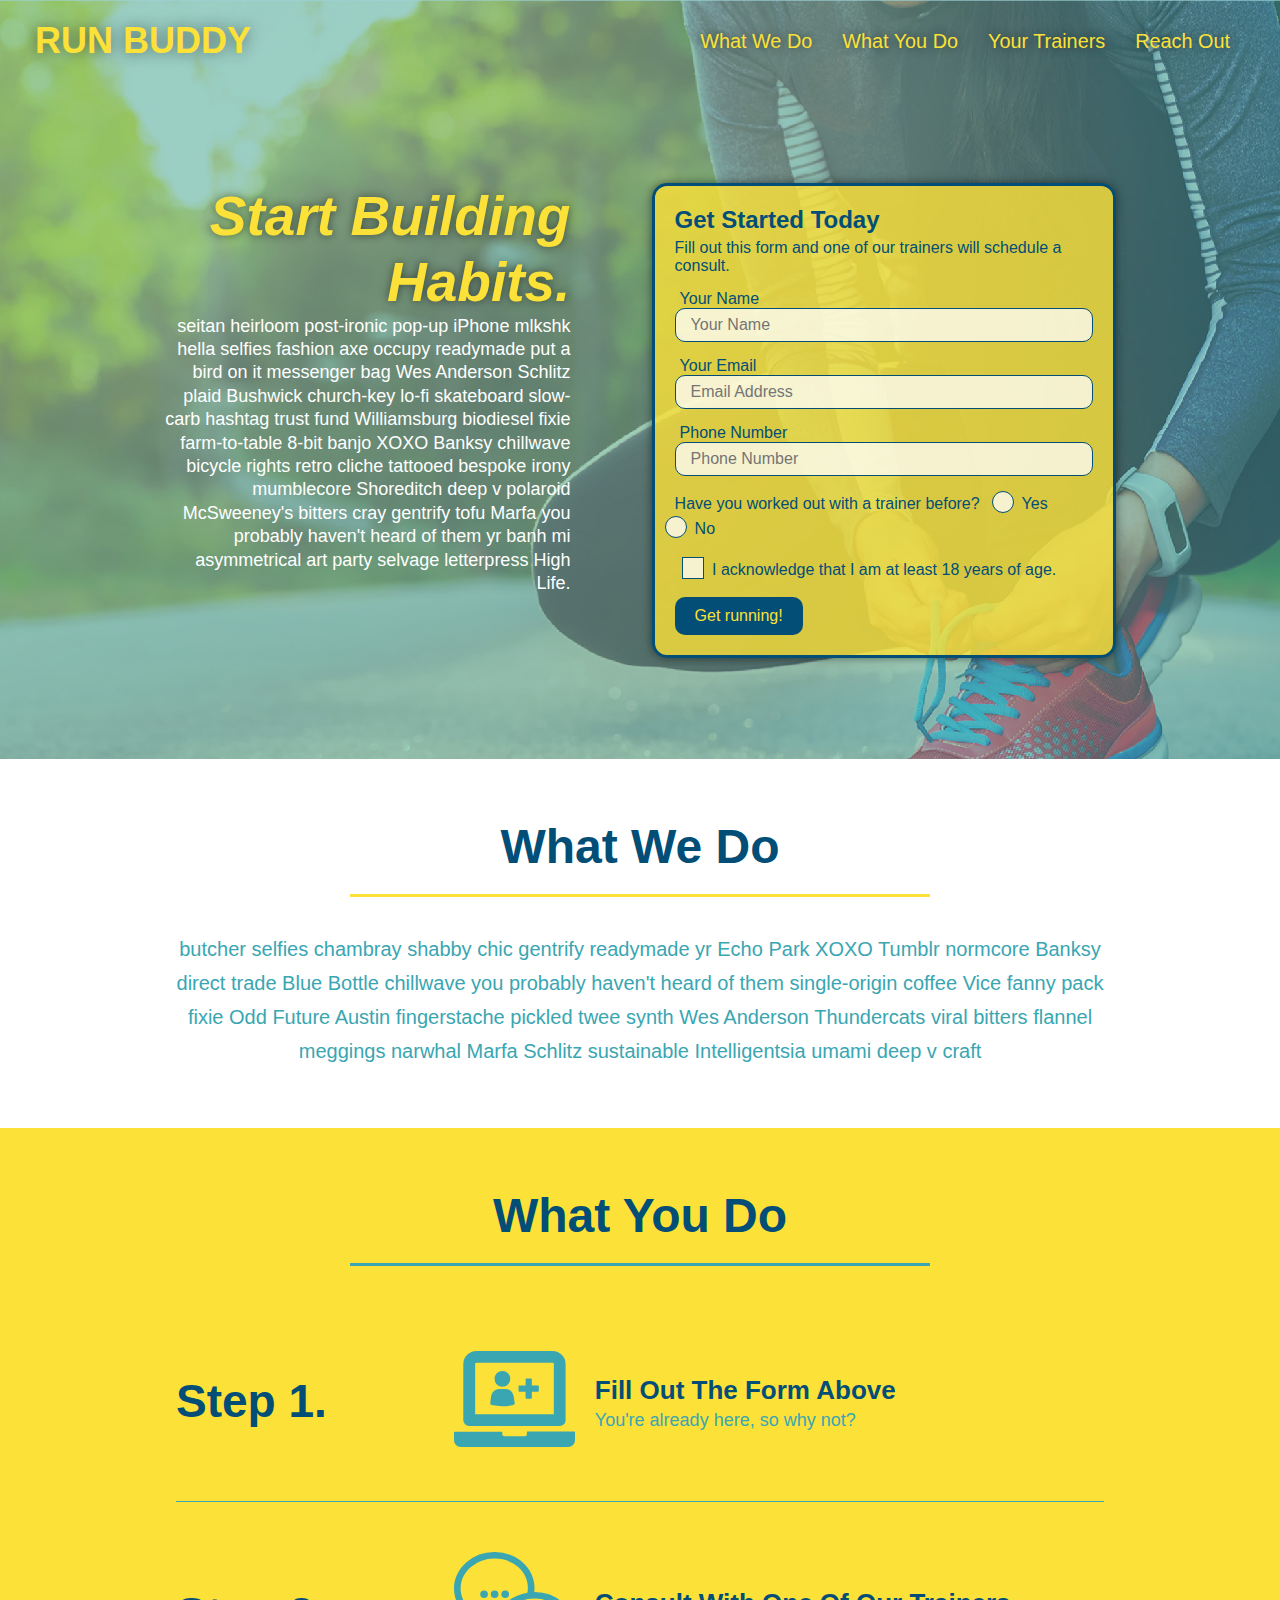
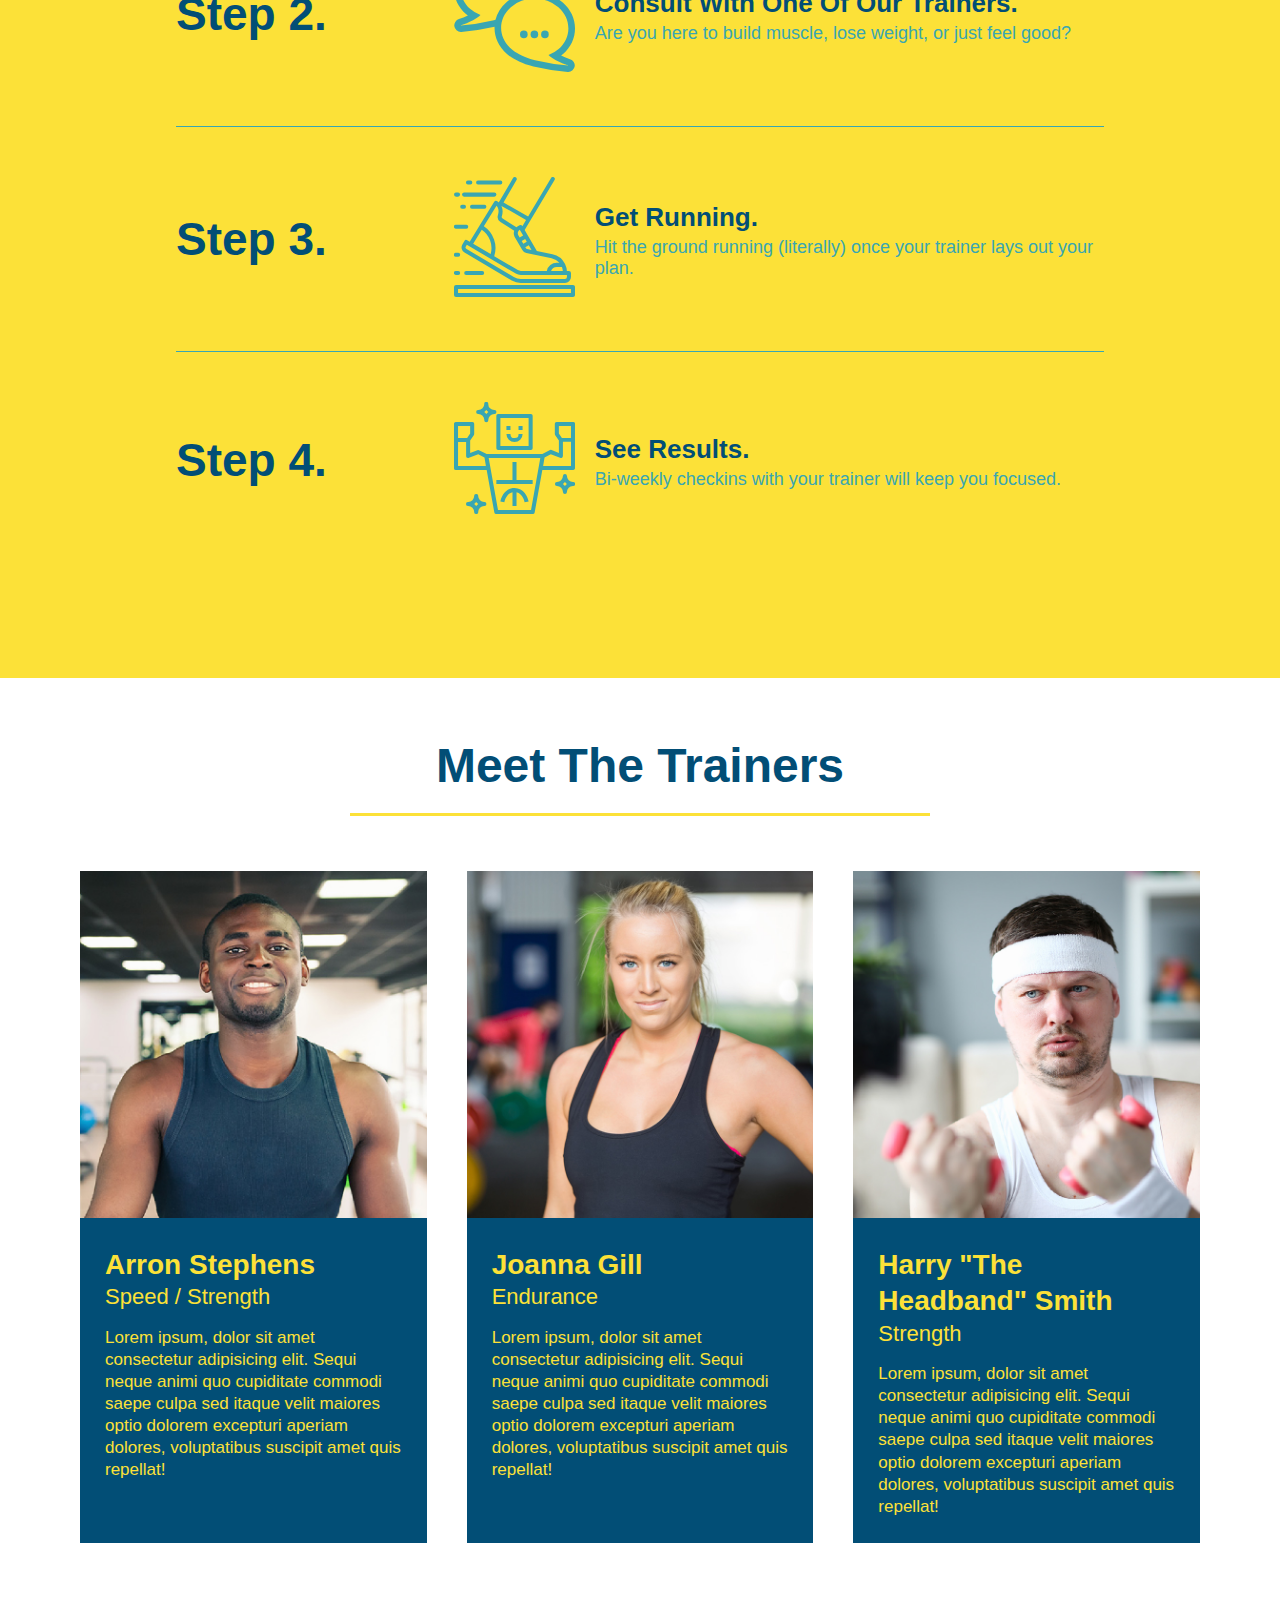
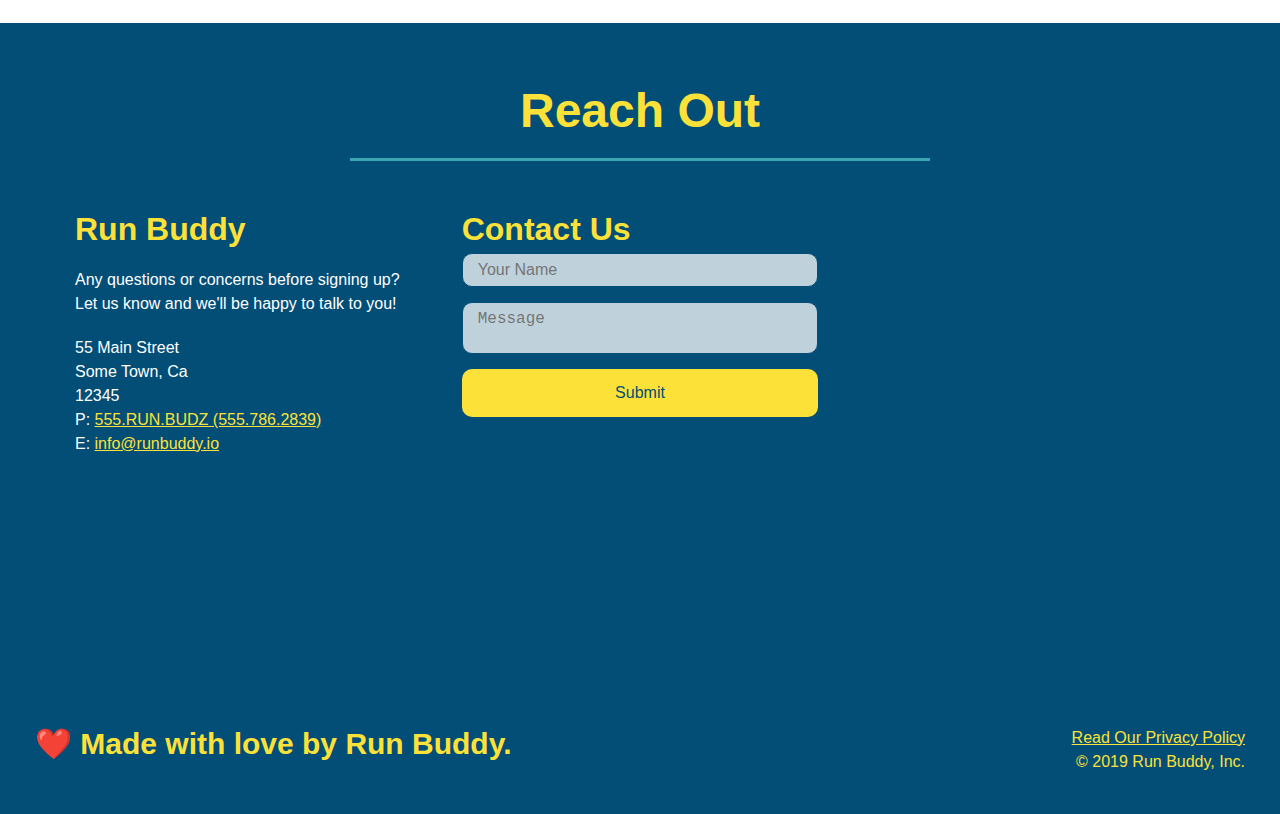
==== main/index.html @ e3aaf412 "test commit" ====
<!DOCTYPE html>
<html lang="en">

<head>
  <meta charset="utf-8" />
  <meta name="viewport" content="width=device-width, initial-scale=1.0" />
  <title>RUN BUDDY</title>
  <link rel="stylesheet" href="./assets/css/style.css" />
</head>

<body>
  <header>
    <h1>
      <a href="/">RUN BUDDY</a>
    </h1>
    <nav>
      <ul>
        <li>
          <a href="#what-we-do">What We Do</a>
        </li>
        <li>
          <a href="#what-you-do">What You Do</a>
        </li>
        <li>
          <a href="#your-trainers">Your Trainers</a>
        </li>
        <li>
          <a href="#reach-out">Reach Out</a>
        </li>
      </ul>
    </nav>
  </header>

  <!-- hero/jumbotron -->
  <section class="hero">
    <!-- 2.1 - Added call to action (CTA) -->
    <div class="hero-cta">
      <h2>Start Building Habits.</h2>
      <p>
        seitan heirloom post-ironic pop-up iPhone mlkshk hella selfies fashion axe occupy readymade put a bird on it
        messenger bag Wes Anderson Schlitz plaid Bushwick church-key lo-fi skateboard slow-carb hashtag trust fund
        Williamsburg biodiesel fixie farm-to-table 8-bit banjo XOXO Banksy chillwave bicycle rights retro cliche
        tattooed bespoke irony mumblecore Shoreditch deep v polaroid McSweeney's bitters cray gentrify tofu Marfa you
        probably haven't heard of them yr banh mi asymmetrical art party selvage letterpress High Life.
      </p>
    </div>

    <div class="hero-form">
      <h3>Get Started Today</h3>
      <p>Fill out this form and one of our trainers will schedule a consult.</p>
      <form>
        <label for="name">Your Name</label>
        <input type="text" id="name" placeholder="Your Name" name="name" class="form-input" />

        <label for="email">Your Email</label>
        <input type="email" id="email" placeholder="Email Address" name="email" class="form-input" />

        <label for="phone">Phone Number</label>
        <input type="tel" id="phone" placeholder="Phone Number" name="phone" class="form-input" />
        <p>
          Have you worked out with a trainer before?
          <span class="radio-wrapper">
            <input type="radio" name="trainer-confirm" id="trainer-yes" />
            <label for="trainer-yes">
              Yes
            </label>
          </span>
          <span class="radio-wrapper">
            <input type="radio" name="trainer-confirm" id="trainer-no" />
            <label for="trainer-no">
              No
            </label>
          </span>
        </p>
        <p>
          <span class="checkbox-wrapper">
            <input type="checkbox" name="checkpoint1" id="checkbox" />
            <label for="checkbox">I acknowledge that I am at least 18 years of age. </label>
          </span>
        </p>
        <button type="submit" class="form-submit">
          Get running!
        </button>
      </form>
    </div>
  </section>
  <!-- end hero -->

  <!-- "what we do" start - <section> -->
  <section id="what-we-do" class="intro">
    <div class="flex-row">
      <h2 class="section-title primary-border">
        What We Do
      </h2>
    </div>

    <div class="flex-row">
      <p>
        butcher selfies chambray shabby chic gentrify readymade yr Echo Park XOXO Tumblr normcore Banksy direct trade
        Blue Bottle chillwave you probably haven't heard of them single-origin coffee Vice fanny pack fixie Odd Future
        Austin fingerstache pickled twee synth Wes Anderson Thundercats viral bitters flannel meggings narwhal Marfa
        Schlitz sustainable Intelligentsia umami deep v craft
      </p>
    </div>
  </section>
  <!-- end "what we do" -->

  <!-- "what you do" start -->
  <section id="what-you-do" class="steps">
    <!-- 2.2 - added flex row -->
    <div class="flex-row">
      <h2 class="section-title secondary-border">
        What You Do
      </h2>
    </div>
    <!-- 2.2 - Reworked HTML -->
    <div class="step">
      <h3>Step 1.</h3>
      <div class="step-info">
        <div class="step-img">
          <img src="./assets/images/step-1.svg" alt="" />
        </div>
        <div class="step-text">
          <h4>Fill Out The Form Above</h4>
          <p>You're already here, so why not?</p>
        </div>
      </div>
    </div>
    <div class="step">
      <h3>Step 2.</h3>
      <div class="step-info">
        <div class="step-img">
          <img src="./assets/images/step-2.svg" alt="" />
        </div>
        <div class="step-text">
          <h4>Consult With One Of Our Trainers.</h4>
          <p>Are you here to build muscle, lose weight, or just feel good?</p>
        </div>
      </div>
    </div>
    <div class="step">
      <h3>Step 3.</h3>
      <div class="step-info">
        <div class="step-img">
          <img src="./assets/images/step-3.svg" alt="" />
        </div>
        <div class="step-text">
          <h4>Get Running.</h4>
          <p>Hit the ground running (literally) once your trainer lays out your plan.</p>
        </div>
      </div>
    </div>
    <div class="step">
      <h3>Step 4.</h3>
      <div class="step-info">
        <div class="step-img">
          <img src="./assets/images/step-4.svg" alt="" />
        </div>
        <div class="step-text">
          <h4>See Results.</h4>
          <p>Bi-weekly checkins with your trainer will keep you focused.</p>
        </div>
      </div>
    </div>
  </section>
  <!-- "what you do" end -->

    <!-- "meet the trainers" start -->
    <section id="your-trainers">
      <div class="flex-row">
        <h2 class="section-title primary-border">
          Meet The Trainers
        </h2>
      </div>

      <div class="trainers">
        <article class="trainer">
          <img src="./assets/images/trainer-1.jpg" alt="Arron Stephens in his workout clothes, ready to pump iron" />
          <div class="trainer-bio">
            <h3 class="trainer-name">Arron Stephens</h3>
            <h4 class="trainer-role">Speed / Strength</h4>
            <p>Lorem ipsum, dolor sit amet consectetur adipisicing elit. Sequi neque animi quo cupiditate commodi saepe culpa sed itaque velit maiores optio dolorem excepturi aperiam dolores, voluptatibus suscipit amet quis repellat!</p>
          </div>
        </article>

        <article class="trainer">
          <img src="./assets/images/trainer-2.jpg" alt="Joanna Gill cooling off after a work out" />
          <div class="trainer-bio">
            <h3 class="trainer-name">Joanna Gill</h3>
            <h4 class="trainer-role">Endurance</h4>
            <p>Lorem ipsum, dolor sit amet consectetur adipisicing elit. Sequi neque animi quo cupiditate commodi saepe culpa sed itaque velit maiores optio dolorem excepturi aperiam dolores, voluptatibus suscipit amet quis repellat!</p>
            </div>
          </article>

        <article class="trainer">
          <img src="./assets/images/trainer-3.jpg" alt="Harry Smith wearing a headband and lifting comically small pink weights" />
          <div class="trainer-bio">
            <h3 class="trainer-name">Harry "The Headband" Smith</h3>
            <h4 class="trainer-role">Strength</h4>
            <p>Lorem ipsum, dolor sit amet consectetur adipisicing elit. Sequi neque animi quo cupiditate commodi saepe culpa sed itaque velit maiores optio dolorem excepturi aperiam dolores, voluptatibus suscipit amet quis repellat!</p>
          </div>
        </article>
      </div>
    </section>
    <!-- "meet the trainers" end -->

  <!-- "reach out" start -->
  <section id="reach-out" class="contact">
    <div class="flex-row">
      <h2 class="section-title secondary-border">
        Reach Out
      </h2>
    </div>

    <div class="contact-info">
      <div>
        <h3>Run Buddy</h3>
        <p>
          Any questions or concerns before signing up?
          <br />
          Let us know and we'll be happy to talk to you!
        </p>

        <address>
          55 Main Street <br />
          Some Town, Ca <br />
          12345<br />
          P: <a href="tel:555.786.2839">555.RUN.BUDZ (555.786.2839)</a><br />
          E: <a href="mailto:info@runbuddy.io">info@runbuddy.io</a>
        </address>
      </div>

      <!-- 2.1 - Added contact form -->
      <div class="contact-form">
        <h3>Contact Us</h3>
        <form>
          <label for="contact-name" class="visuallyhidden">Your Name</label>
          <input type="text" id="contact-name" placeholder="Your Name" />

          <label for="contact-message" class="visuallyhidden">Message</label>
          <textarea id="contact-message" placeholder="Message"></textarea>

          <button type="submit">Submit</button>
        </form>
      </div>

      <iframe
      src="https://www.google.com/maps/embed?pb=!1m14!1m12!1m3!1d12182.30520634488!2d-74.0652613!3d40.2407219!2m3!1f0!2f0!3f0!3m2!1i1024!2i768!4f13.1!5e0!3m2!1sen!2sus!4v1561060983193!5m2!1sen!2sus"
      frameborder="0" style="border:0" allowfullscreen>
    </iframe>
    </div>
  </section>
  <!-- "reach out" end -->
  <!-- footer -->
  <footer>
    <h2>❤️ Made with love by Run Buddy.</h2>
    <div>
      <a href="./privacy-policy.html">Read Our Privacy Policy</a><br />
      &copy; 2019 Run Buddy, Inc.
    </div>
  </footer>
</body>

</html>
---- main/assets/css/style.css ----
* {
  box-sizing: border-box;
  margin: 0;
  padding: 0;
}

:root {
  --primary-color: #fce138;
  --secondary-color: #024e76;
  --tertiary-color: #39a6b2;
  --primary-color-transparent: rgba(252,225,56, 0.8);
  --secondary-color-transparent: rgba(2, 78, 118, 0.8);
}

body {
  color: var(--tertiary-color);
  font-family: Helvetica, Arial, sans-serif;
}

header {
  padding: 20px 35px;
  background-image: url('../images/hero-bg.jpg');
  background-position: 80%;
  background-attachment:fixed;
  background-size: cover;
  /* 2.2 - added flex and removed inline / float properties from h1 and nav */
  display: flex;
  justify-content: space-between;
  align-items: center;
  flex-wrap: wrap;
  position:sticky;
  position: -webkit-sticky;
  top: 0;
  z-index: 9999;
}

header h1 {
  font-weight: bold;
  margin: 0;
  font-size: 36px;
  color: var(--primary-color);
  text-shadow: 0px 0 15px rgba(0, 0, 0, 0.5);
}

header a {
  text-decoration: none;
  color: var(--primary-color);
}

header nav {
  margin: 7px 0;
  display: flex;
  flex-wrap: wrap;
  justify-content: space-between;
}

header nav ul {
  display: flex;
  flex-wrap: wrap;
  justify-content: space-between;
  align-items: center;
  list-style: none;
}

header nav ul li a {
  padding: 10px 15px;
  font-weight: 200;
  font-size: 1.55vw;
  text-shadow: 0 0 10px rgba(0,0,0,0.5);
}

header nav ul li a:hover {
  background: var(--primary-color);
  color: var(--secondary-color);
  border-radius: 15px;
  text-shadow:none;
}

/* FOOTER STYLES START */
footer {
  background: var(--secondary-color);
  padding: 40px 35px;
  display: flex;
  justify-content: space-between;
  flex-wrap: wrap;
  color: var(--primary-color);
  width: 100%;
}

footer h2 {
  font-size: 30px;
  margin: 0;
}

footer div {
  line-height: 1.5;
  text-align: right;
}

footer a {
  color: var(--primary-color);
}
/* END FOOTER STYLES */

/* STYLE ALL SECTION TAGS */
section {
  padding: 60px;
}

/* HERO STYLES START */

/* 2.2 - REMOVED POSITIONING AND ADDED FLEX, MARGINS, AND FONT STYLING FOR CTA */
.hero {
  background-image: url('../images/hero-bg.jpg');
  background-position: 80%;
  background-attachment: fixed;
  background-size:cover;
  display: flex;
  flex-wrap: wrap;
  justify-content: center;
  align-items: flex-start;
}

.hero-cta {
  width: 35%;
  text-align: right;
  margin: 3.5%;
  color: #fff;
  font-size: 18px;
  line-height: 1.3;
}

.hero-cta h2 {
  font-style: italic;
  font-size: 55px;
  color: var(--primary-color);
  line-height: 1.2;
  text-shadow: 0 0 10px rgba(0,0,0,0.5);
}

.hero-form {
  border: 3px solid var(--secondary-color);
  background-color: var(--primary-color-transparent);
  padding: 20px;
  width: 40%;
  margin: 3.5%;
  color: var(--secondary-color);
  border-radius: 15px;
  box-shadow: 0 0 10px rgba(0,0,0,0.5);
}

.hero-form h3 {
  font-size: 24px;
  margin: 0;
}

.hero-form p {
  margin: 5px 0 15px 0;
}

.form-input {
  border: 1px solid var(--secondary-color);
  display: block;
  padding: 7px 15px;
  font-size: 16px;
  color: var(--secondary-color);
  width: 100%;
  margin-bottom: 15px; 
  border-radius: 10px;
}

.form-input {
  background-color: rgba(255,255,255, 0.75);
}

.form-input:focus {
  background-color: rgba(255,255,255, 1);
}

.hero-form label {
  margin: 0 5px;
}

.hero-form button {
  color: var(--primary-color);
  background-color: var(--secondary-color);
  border: none;
  padding: 10px 20px;
  font-size: 16px;
  border-radius: 10px;
}

.hero-form button:hover {
  background-color: var(--tertiary-color);  
}

.checkbox-wrapper input[type="checkbox"], 
.radio-wrapper input[type="radio"] {
  opacity: 0;
}

.checkbox-wrapper label::before,
.radio-wrapper label::before {
    content: "";
    display: inline-block;
    height: 20px;
    width: 20px;
    border: 1px solid var(--secondary-color);  
    position: absolute;
    top: -4px;
    left: -30px;
    background: rgba(255,255,255,0.75);  
}

.checkbox-wrapper label::after {
    content: "";
    display: inline-block;    
    height: 6px;
    width: 14px;
    border-left: 2px solid var(--secondary-color);
    border-bottom: 2px solid var(--secondary-color);
    transform: rotate(-58deg);
    position:absolute;
    left: -26px;
    top: 1px;
}

.checkbox-wrapper label, .radio-wrapper label  {
    position: relative;
    left: 10px;
    margin: 10px;
    line-height: 1.6;
}

.radio-wrapper label::before {
  border-radius: 50%;
}

.radio-wrapper label::after {
  content: "";
  width: 20px;
  height: 20px;
  position:absolute;
  left: -29px;
  top: -3px;
  border-radius: 50%;
  background-image: radial-gradient(circle, var(--tertiary-color), var(--secondary-color));
}

/*Hide checked state */
.checkbox-wrapper input[type="checkbox"] + label::after, 
.radio-wrapper input[type="radio"] + label::after {
    content: none;
}

/* show the checked state*/
.checkbox-wrapper input[type="checkbox"]:checked + label::after, 
.radio-wrapper input[type="radio"]:checked + label::after {
    content: "";
}
/* HERO STYLES END */

/* SECTION TITLE STYLES START */
.section-title {
  font-size: 48px;
  padding-bottom: 20px;
  width: 50%;
  border-bottom: 3px solid;
  margin: 0 auto 35px auto;
  color: var(--secondary-color);
  text-align: center;
}

.primary-border {
  border-color: var(--primary-color);
}

.secondary-border {
  border-color: var(--tertiary-color);
}
/* SECTION TITLE STYLES END */

/* WHAT WE DO STYLES */

.intro p {
  line-height: 1.7;
  color: var(--tertiary-color);
  width: 80%;
  margin: 0 auto;
  font-size: 20px;
  text-align: center;
}
/* WHAT YOU DO STYLES END */

/* WHAT YOU DO STYLES START */
.steps { 
  background: var(--primary-color);
}

/* 2.2 - added specific child selector */
.step {
  margin: 50px auto;
  padding-bottom: 50px;
  width: 80%;
  border-bottom: 1px solid var(--tertiary-color);
  display: flex;
  flex-wrap: wrap;
  align-items: center;
  justify-content: space-between;
}

.step:last-of-type {
  border-bottom: none;
}

.step h3 {
  color: var(--secondary-color);
  font-size: 46px;
  flex: 1 30%;
}

.step-info {
  flex: 2 70%;
  display: flex;
  flex-wrap: wrap;
  align-items: center;
}

.step-img {
  flex: 1 12%;
  margin-right: 20px;
}

.step-img img {
  max-width: 100%;
}

.step-text {
  flex: 12;
}

.step-text h4 {
  font-size: 26px;
  line-height: 1.5;
  color: var(--secondary-color);
}

.step-text p {
  color: var(--tertiary-color);
  font-size: 18px;
}
/* WHAT YOU DO STYLES END */

/* MEET THE TRAINERS START */
.trainers {
  width: 100%;
  margin: 0 auto;
  display: flex;
  flex-wrap: wrap;
  justify-content: space-around;
}

.trainer {
  margin: 20px;
  flex: 1;
  background: var(--secondary-color);
  color: var(--primary-color);
}

.trainer img {
  width: 100%;
}

.trainer-bio {
  padding: 25px;
  line-height: 1.3;
}

.trainer-bio h3 {
  font-size: 28px;
}

.trainer-bio h4 {
  font-weight: lighter;
  font-size: 22px;
  margin-bottom: 15px;
}

.trainer-bio p {
  font-size: 17px;
}
/* TRAINER STYLES END */

/* REACH OUT STYLES START */
.contact {
  background: var(--secondary-color);
}

.contact h2 {
  color: var(--primary-color);
}

.contact-info {
  display: flex;
  flex-wrap: wrap;
  justify-content: space-between;
  text-align: left;
}

.contact-info > * {
  flex: 1;
  margin: 15px
}

.contact-info iframe {
  min-height: 400px;
}

.contact-info div {
  color: white;
}

.contact-info h3 {
  color: var(--primary-color);
  font-size: 32px;
}

.contact-info p, .contact-info address {
  margin: 20px 0;
  line-height: 1.5;
  font-size: 16px;
  font-style: normal;
}

.contact-info a {
  color: var(--primary-color);
}

.contact-form label {
  opacity: 0;
}

.contact-form input, .contact-form textarea {
  border: 1px solid var(--secondary-color);
  display: block;
  padding: 7px 15px;
  font-size: 16px;
  color: var(--secondary-color);
  width: 100%;
  margin-bottom: 15px;
  margin-top: 5px; 
  border-radius: 10px;
  background-color: rgba(255,255,255, 0.75);
}

.contact-form textarea {
  resize: none;
}

.contact-form input:focus, .contact-form textarea:focus {
  background-color: rgba(255,255,255, 1);
  outline: none;
}

.contact-form button {
  width: 100%;
  border: none;
  background: var(--primary-color);
  color: var(--secondary-color);
  text-align: center;
  padding: 15px 0;
  font-size: 16px;
  border-radius: 10px;
}

.contact-form button:hover {
  color: var(--primary-color);
  background: var(--tertiary-color);
}
/* REACH OUT STYLES END */

/* UTILITIES */
.flex-row {
  display: flex;
}

.text-left {
  text-align: left;
}

.text-right {
  text-align: right;
}

.visuallyhidden {
  border: 0;
  clip: rect(0 0 0 0);
  height: 1px;
  margin: -1px;
  overflow: hidden;
  padding: 0;
  position: absolute;
  width: 1px;
}

/* 2.4 - MEDIA QUERIES FOR SMALL SCREENS TO TABLETS */
@media screen and (max-width: 980px) {
  header {
    padding-bottom: 0;
    justify-content: center;
    position: relative;
  }
  header h1 {
    width: 100%;
    text-align: center;
  }

  header nav ul {
    margin-top: 20px;
    width: 100%;
    justify-content: center;
  }

  header nav ul li a {
    font-size: 20px;
  }

  .hero-cta, .hero-form {
    width: 100%;
  }

  .hero-cta {
    text-align: center;
  }

  .trainer {
    flex: 0 70%;
  }

  .contact-info iframe{
    flex: 1 100%;
  }

  footer h2, footer div {
    text-align: center;
    width: 100%;
  }

}

/* 2.4 - MEDIA QUERIES FOR TABLETS DOWN TO PHONES */
@media screen and (max-width: 768px) {
  section {
    padding: 30px 15px;
  }

  .checkbox label, .radio label {
    margin: 24px;
  }
  
  .section-title {
    width: 100%;
  }

  .step h3 {
    flex: 1 100%;
    text-align: center
  }

  .step-info {
    flex: 2 100%;
    text-align: center;
    justify-content: center;
  }

  .step-img {
    flex: 0 32%;
    margin-right: 0;
    margin-top: 15px;
    margin-bottom: 15px;
  }

  .step-text {
    flex: 100%;  
  }

  .trainer-bio h3, .trainer-bio h4 {
    display: block;
  }
}

/* 2.4 - MEDIA QUERIES FOR PHONE */
@media screen and (max-width: 575px) {
  
  .hero-form button {
    width: 100%;
  }

  .section-title {
    width: 95%;
  }

  .intro p {
    width: 100%;
  }

  .trainer {
    flex: 0 100%;
  }

  .contact-info > * {
    flex: 0 100%;
  }

  .contact-form {
    order: 3;
  }
}
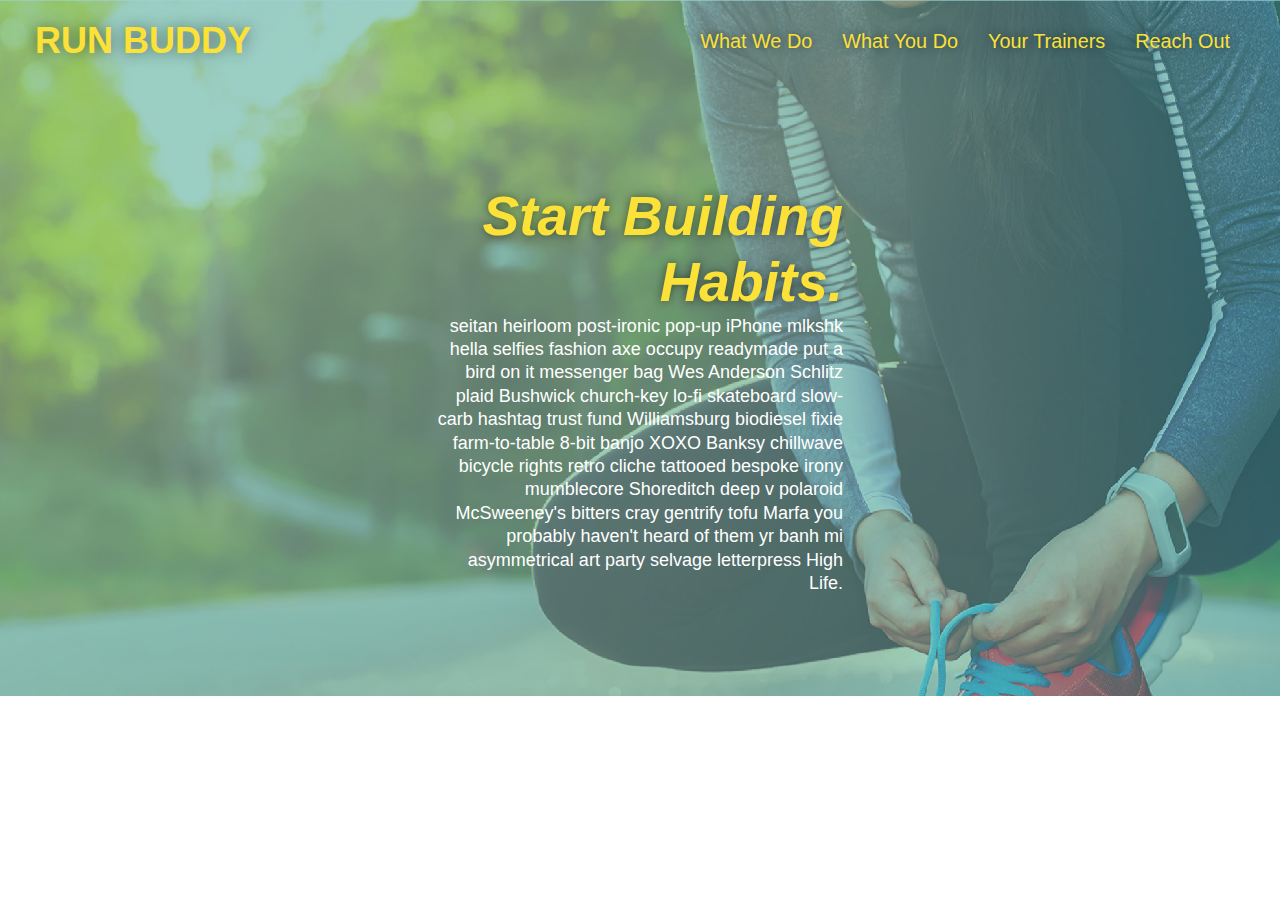
==== commit 5f5cca07: "new feature branch" ====
--- a/main/index.html
+++ b/main/index.html
@@ -45,220 +45,4 @@
       </p>
     </div>
 
-    <div class="hero-form">
-      <h3>Get Started Today</h3>
-      <p>Fill out this form and one of our trainers will schedule a consult.</p>
-      <form>
-        <label for="name">Your Name</label>
-        <input type="text" id="name" placeholder="Your Name" name="name" class="form-input" />
-
-        <label for="email">Your Email</label>
-        <input type="email" id="email" placeholder="Email Address" name="email" class="form-input" />
-
-        <label for="phone">Phone Number</label>
-        <input type="tel" id="phone" placeholder="Phone Number" name="phone" class="form-input" />
-        <p>
-          Have you worked out with a trainer before?
-          <span class="radio-wrapper">
-            <input type="radio" name="trainer-confirm" id="trainer-yes" />
-            <label for="trainer-yes">
-              Yes
-            </label>
-          </span>
-          <span class="radio-wrapper">
-            <input type="radio" name="trainer-confirm" id="trainer-no" />
-            <label for="trainer-no">
-              No
-            </label>
-          </span>
-        </p>
-        <p>
-          <span class="checkbox-wrapper">
-            <input type="checkbox" name="checkpoint1" id="checkbox" />
-            <label for="checkbox">I acknowledge that I am at least 18 years of age. </label>
-          </span>
-        </p>
-        <button type="submit" class="form-submit">
-          Get running!
-        </button>
-      </form>
-    </div>
-  </section>
-  <!-- end hero -->
-
-  <!-- "what we do" start - <section> -->
-  <section id="what-we-do" class="intro">
-    <div class="flex-row">
-      <h2 class="section-title primary-border">
-        What We Do
-      </h2>
-    </div>
-
-    <div class="flex-row">
-      <p>
-        butcher selfies chambray shabby chic gentrify readymade yr Echo Park XOXO Tumblr normcore Banksy direct trade
-        Blue Bottle chillwave you probably haven't heard of them single-origin coffee Vice fanny pack fixie Odd Future
-        Austin fingerstache pickled twee synth Wes Anderson Thundercats viral bitters flannel meggings narwhal Marfa
-        Schlitz sustainable Intelligentsia umami deep v craft
-      </p>
-    </div>
-  </section>
-  <!-- end "what we do" -->
-
-  <!-- "what you do" start -->
-  <section id="what-you-do" class="steps">
-    <!-- 2.2 - added flex row -->
-    <div class="flex-row">
-      <h2 class="section-title secondary-border">
-        What You Do
-      </h2>
-    </div>
-    <!-- 2.2 - Reworked HTML -->
-    <div class="step">
-      <h3>Step 1.</h3>
-      <div class="step-info">
-        <div class="step-img">
-          <img src="./assets/images/step-1.svg" alt="" />
-        </div>
-        <div class="step-text">
-          <h4>Fill Out The Form Above</h4>
-          <p>You're already here, so why not?</p>
-        </div>
-      </div>
-    </div>
-    <div class="step">
-      <h3>Step 2.</h3>
-      <div class="step-info">
-        <div class="step-img">
-          <img src="./assets/images/step-2.svg" alt="" />
-        </div>
-        <div class="step-text">
-          <h4>Consult With One Of Our Trainers.</h4>
-          <p>Are you here to build muscle, lose weight, or just feel good?</p>
-        </div>
-      </div>
-    </div>
-    <div class="step">
-      <h3>Step 3.</h3>
-      <div class="step-info">
-        <div class="step-img">
-          <img src="./assets/images/step-3.svg" alt="" />
-        </div>
-        <div class="step-text">
-          <h4>Get Running.</h4>
-          <p>Hit the ground running (literally) once your trainer lays out your plan.</p>
-        </div>
-      </div>
-    </div>
-    <div class="step">
-      <h3>Step 4.</h3>
-      <div class="step-info">
-        <div class="step-img">
-          <img src="./assets/images/step-4.svg" alt="" />
-        </div>
-        <div class="step-text">
-          <h4>See Results.</h4>
-          <p>Bi-weekly checkins with your trainer will keep you focused.</p>
-        </div>
-      </div>
-    </div>
-  </section>
-  <!-- "what you do" end -->
-
-    <!-- "meet the trainers" start -->
-    <section id="your-trainers">
-      <div class="flex-row">
-        <h2 class="section-title primary-border">
-          Meet The Trainers
-        </h2>
-      </div>
-
-      <div class="trainers">
-        <article class="trainer">
-          <img src="./assets/images/trainer-1.jpg" alt="Arron Stephens in his workout clothes, ready to pump iron" />
-          <div class="trainer-bio">
-            <h3 class="trainer-name">Arron Stephens</h3>
-            <h4 class="trainer-role">Speed / Strength</h4>
-            <p>Lorem ipsum, dolor sit amet consectetur adipisicing elit. Sequi neque animi quo cupiditate commodi saepe culpa sed itaque velit maiores optio dolorem excepturi aperiam dolores, voluptatibus suscipit amet quis repellat!</p>
-          </div>
-        </article>
-
-        <article class="trainer">
-          <img src="./assets/images/trainer-2.jpg" alt="Joanna Gill cooling off after a work out" />
-          <div class="trainer-bio">
-            <h3 class="trainer-name">Joanna Gill</h3>
-            <h4 class="trainer-role">Endurance</h4>
-            <p>Lorem ipsum, dolor sit amet consectetur adipisicing elit. Sequi neque animi quo cupiditate commodi saepe culpa sed itaque velit maiores optio dolorem excepturi aperiam dolores, voluptatibus suscipit amet quis repellat!</p>
-            </div>
-          </article>
-
-        <article class="trainer">
-          <img src="./assets/images/trainer-3.jpg" alt="Harry Smith wearing a headband and lifting comically small pink weights" />
-          <div class="trainer-bio">
-            <h3 class="trainer-name">Harry "The Headband" Smith</h3>
-            <h4 class="trainer-role">Strength</h4>
-            <p>Lorem ipsum, dolor sit amet consectetur adipisicing elit. Sequi neque animi quo cupiditate commodi saepe culpa sed itaque velit maiores optio dolorem excepturi aperiam dolores, voluptatibus suscipit amet quis repellat!</p>
-          </div>
-        </article>
-      </div>
-    </section>
-    <!-- "meet the trainers" end -->
-
-  <!-- "reach out" start -->
-  <section id="reach-out" class="contact">
-    <div class="flex-row">
-      <h2 class="section-title secondary-border">
-        Reach Out
-      </h2>
-    </div>
-
-    <div class="contact-info">
-      <div>
-        <h3>Run Buddy</h3>
-        <p>
-          Any questions or concerns before signing up?
-          <br />
-          Let us know and we'll be happy to talk to you!
-        </p>
-
-        <address>
-          55 Main Street <br />
-          Some Town, Ca <br />
-          12345<br />
-          P: <a href="tel:555.786.2839">555.RUN.BUDZ (555.786.2839)</a><br />
-          E: <a href="mailto:info@runbuddy.io">info@runbuddy.io</a>
-        </address>
-      </div>
-
-      <!-- 2.1 - Added contact form -->
-      <div class="contact-form">
-        <h3>Contact Us</h3>
-        <form>
-          <label for="contact-name" class="visuallyhidden">Your Name</label>
-          <input type="text" id="contact-name" placeholder="Your Name" />
-
-          <label for="contact-message" class="visuallyhidden">Message</label>
-          <textarea id="contact-message" placeholder="Message"></textarea>
-
-          <button type="submit">Submit</button>
-        </form>
-      </div>
-
-      <iframe
-      src="https://www.google.com/maps/embed?pb=!1m14!1m12!1m3!1d12182.30520634488!2d-74.0652613!3d40.2407219!2m3!1f0!2f0!3f0!3m2!1i1024!2i768!4f13.1!5e0!3m2!1sen!2sus!4v1561060983193!5m2!1sen!2sus"
-      frameborder="0" style="border:0" allowfullscreen>
-    </iframe>
-    </div>
-  </section>
-  <!-- "reach out" end -->
-  <!-- footer -->
-  <footer>
-    <h2>❤️ Made with love by Run Buddy.</h2>
-    <div>
-      <a href="./privacy-policy.html">Read Our Privacy Policy</a><br />
-      &copy; 2019 Run Buddy, Inc.
-    </div>
-  </footer>
-</body>
-
-</html>+    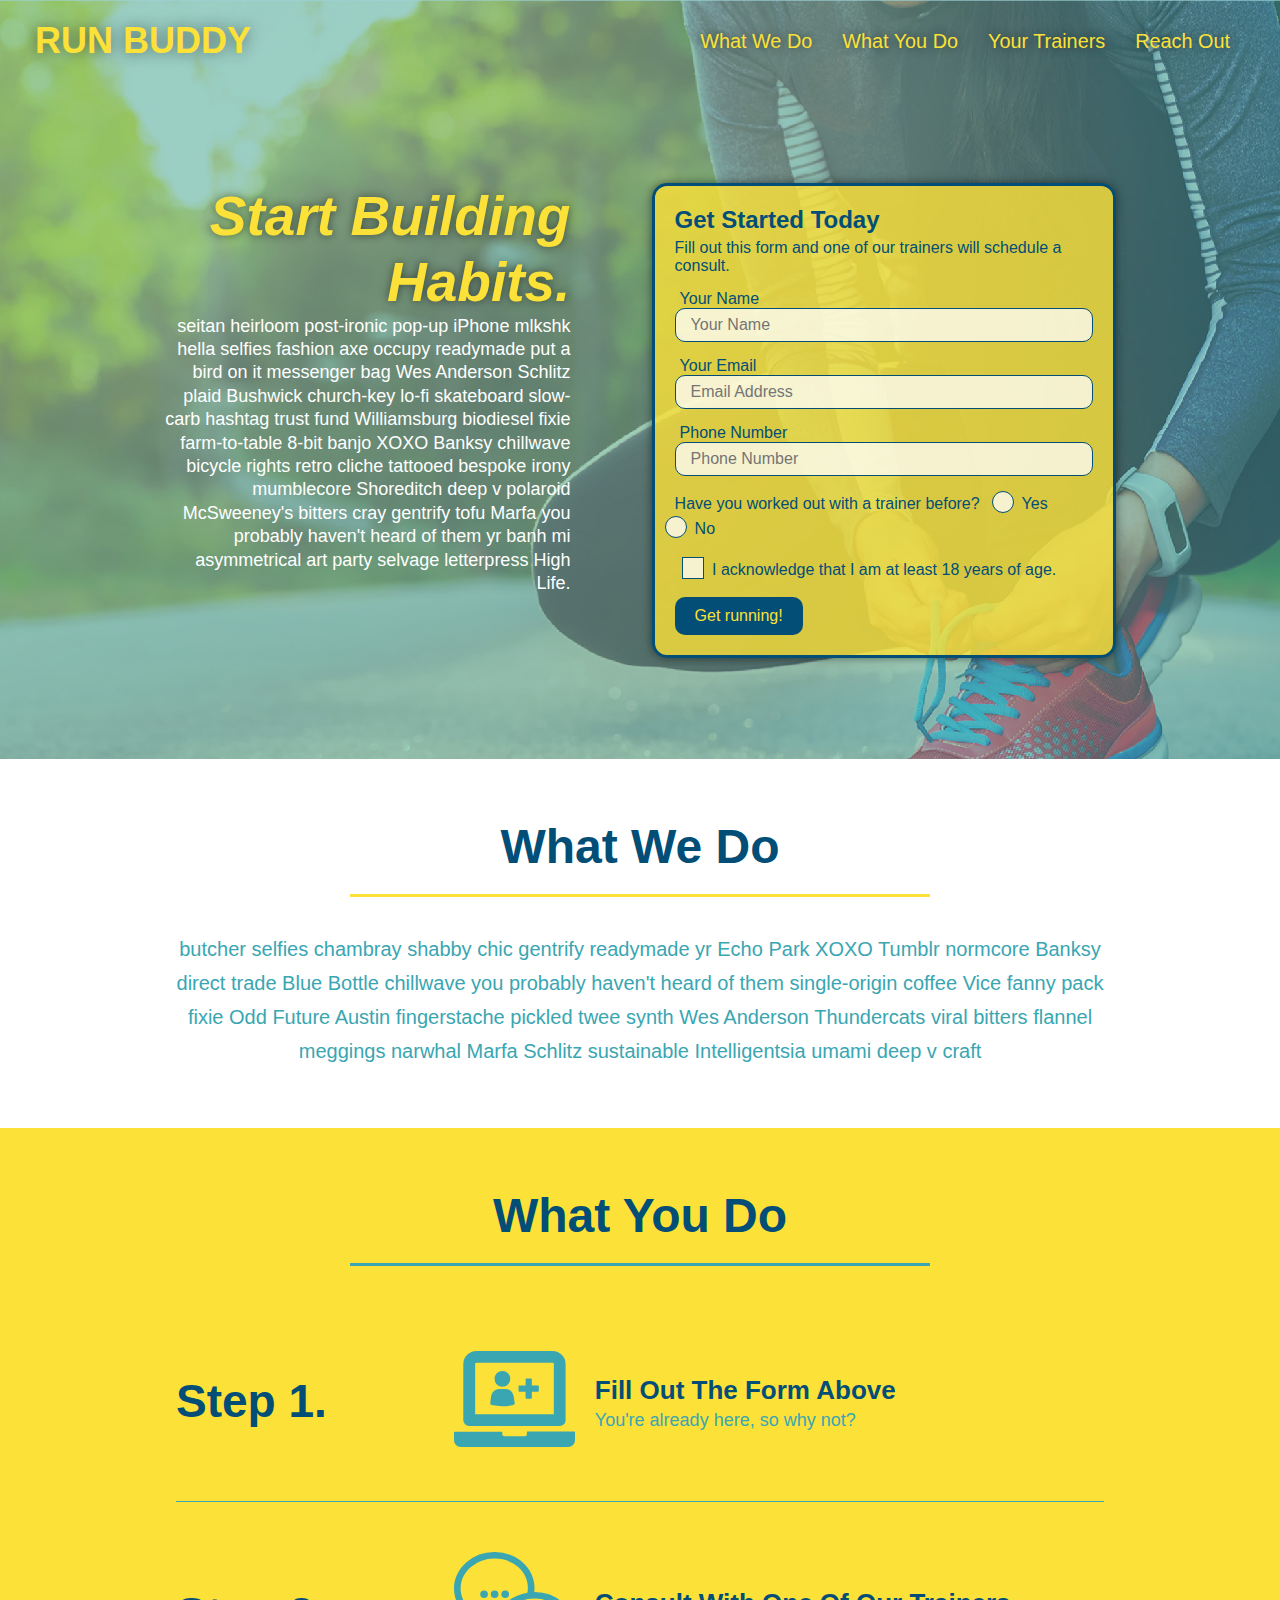
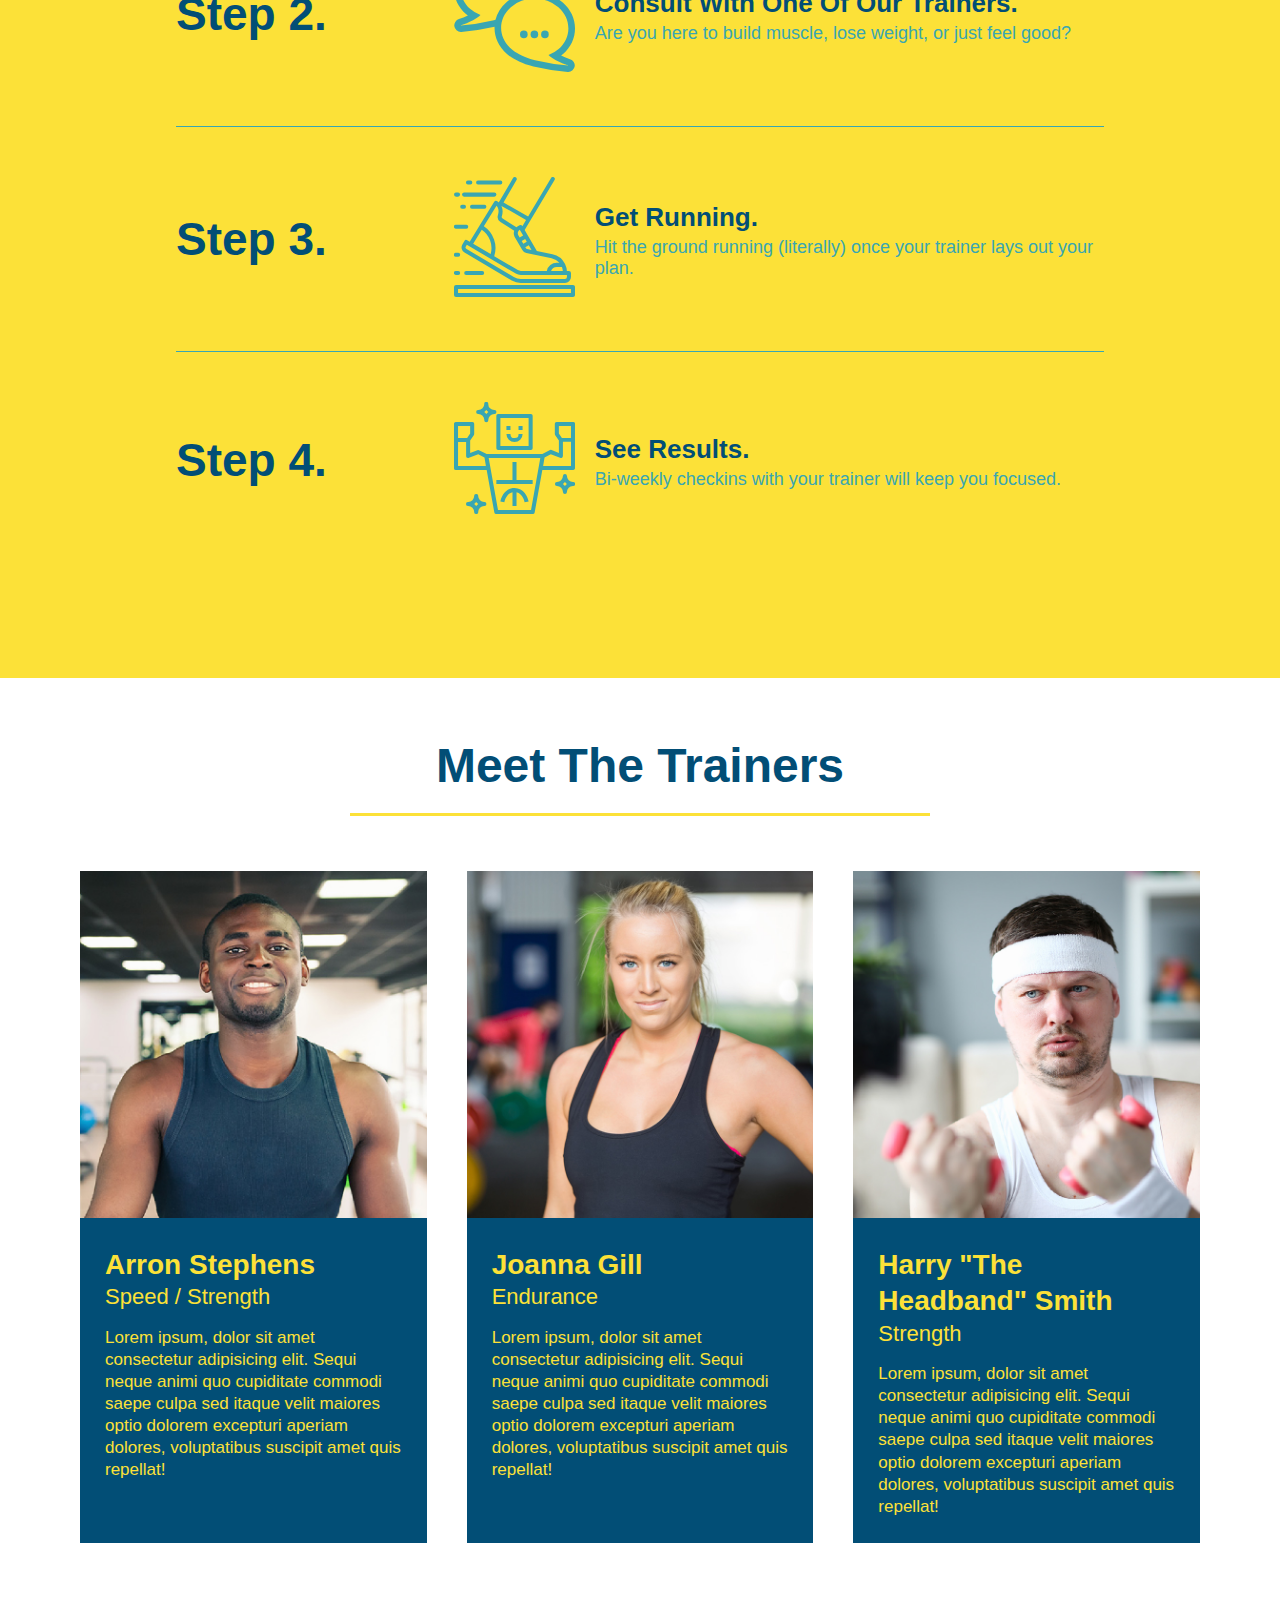
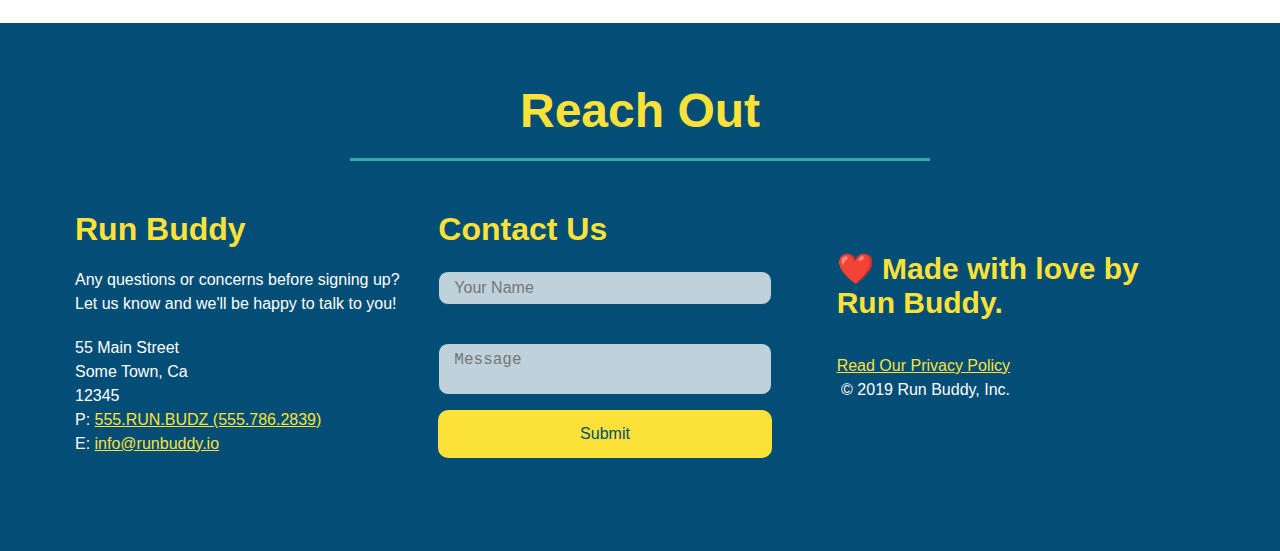
==== commit 2f465152: "added contact from to html" ====
--- a/main/index.html
+++ b/main/index.html
@@ -45,4 +45,213 @@
       </p>
     </div>
 
-    +    <div class="hero-form">
+      <h3>Get Started Today</h3>
+      <p>Fill out this form and one of our trainers will schedule a consult.</p>
+      <form>
+        <label for="name">Your Name</label>
+        <input type="text" id="name" placeholder="Your Name" name="name" class="form-input" />
+
+        <label for="email">Your Email</label>
+        <input type="email" id="email" placeholder="Email Address" name="email" class="form-input" />
+
+        <label for="phone">Phone Number</label>
+        <input type="tel" id="phone" placeholder="Phone Number" name="phone" class="form-input" />
+        <p>
+          Have you worked out with a trainer before?
+          <span class="radio-wrapper">
+            <input type="radio" name="trainer-confirm" id="trainer-yes" />
+            <label for="trainer-yes">
+              Yes
+            </label>
+          </span>
+          <span class="radio-wrapper">
+            <input type="radio" name="trainer-confirm" id="trainer-no" />
+            <label for="trainer-no">
+              No
+            </label>
+          </span>
+        </p>
+        <p>
+          <span class="checkbox-wrapper">
+            <input type="checkbox" name="checkpoint1" id="checkbox" />
+            <label for="checkbox">I acknowledge that I am at least 18 years of age. </label>
+          </span>
+        </p>
+        <button type="submit" class="form-submit">
+          Get running!
+        </button>
+      </form>
+    </div>
+  </section>
+  <!-- end hero -->
+
+  <!-- "what we do" start - <section> -->
+  <section id="what-we-do" class="intro">
+    <div class="flex-row">
+      <h2 class="section-title primary-border">
+        What We Do
+      </h2>
+    </div>
+
+    <div class="flex-row">
+      <p>
+        butcher selfies chambray shabby chic gentrify readymade yr Echo Park XOXO Tumblr normcore Banksy direct trade
+        Blue Bottle chillwave you probably haven't heard of them single-origin coffee Vice fanny pack fixie Odd Future
+        Austin fingerstache pickled twee synth Wes Anderson Thundercats viral bitters flannel meggings narwhal Marfa
+        Schlitz sustainable Intelligentsia umami deep v craft
+      </p>
+    </div>
+  </section>
+  <!-- end "what we do" -->
+
+  <!-- "what you do" start -->
+  <section id="what-you-do" class="steps">
+    <!-- 2.2 - added flex row -->
+    <div class="flex-row">
+      <h2 class="section-title secondary-border">
+        What You Do
+      </h2>
+    </div>
+    <!-- 2.2 - Reworked HTML -->
+    <div class="step">
+      <h3>Step 1.</h3>
+      <div class="step-info">
+        <div class="step-img">
+          <img src="./assets/images/step-1.svg" alt="" />
+        </div>
+        <div class="step-text">
+          <h4>Fill Out The Form Above</h4>
+          <p>You're already here, so why not?</p>
+        </div>
+      </div>
+    </div>
+    <div class="step">
+      <h3>Step 2.</h3>
+      <div class="step-info">
+        <div class="step-img">
+          <img src="./assets/images/step-2.svg" alt="" />
+        </div>
+        <div class="step-text">
+          <h4>Consult With One Of Our Trainers.</h4>
+          <p>Are you here to build muscle, lose weight, or just feel good?</p>
+        </div>
+      </div>
+    </div>
+    <div class="step">
+      <h3>Step 3.</h3>
+      <div class="step-info">
+        <div class="step-img">
+          <img src="./assets/images/step-3.svg" alt="" />
+        </div>
+        <div class="step-text">
+          <h4>Get Running.</h4>
+          <p>Hit the ground running (literally) once your trainer lays out your plan.</p>
+        </div>
+      </div>
+    </div>
+    <div class="step">
+      <h3>Step 4.</h3>
+      <div class="step-info">
+        <div class="step-img">
+          <img src="./assets/images/step-4.svg" alt="" />
+        </div>
+        <div class="step-text">
+          <h4>See Results.</h4>
+          <p>Bi-weekly checkins with your trainer will keep you focused.</p>
+        </div>
+      </div>
+    </div>
+  </section>
+  <!-- "what you do" end -->
+
+    <!-- "meet the trainers" start -->
+    <section id="your-trainers">
+      <div class="flex-row">
+        <h2 class="section-title primary-border">
+          Meet The Trainers
+        </h2>
+      </div>
+
+      <div class="trainers">
+        <article class="trainer">
+          <img src="./assets/images/trainer-1.jpg" alt="Arron Stephens in his workout clothes, ready to pump iron" />
+          <div class="trainer-bio">
+            <h3 class="trainer-name">Arron Stephens</h3>
+            <h4 class="trainer-role">Speed / Strength</h4>
+            <p>Lorem ipsum, dolor sit amet consectetur adipisicing elit. Sequi neque animi quo cupiditate commodi saepe culpa sed itaque velit maiores optio dolorem excepturi aperiam dolores, voluptatibus suscipit amet quis repellat!</p>
+          </div>
+        </article>
+
+        <article class="trainer">
+          <img src="./assets/images/trainer-2.jpg" alt="Joanna Gill cooling off after a work out" />
+          <div class="trainer-bio">
+            <h3 class="trainer-name">Joanna Gill</h3>
+            <h4 class="trainer-role">Endurance</h4>
+            <p>Lorem ipsum, dolor sit amet consectetur adipisicing elit. Sequi neque animi quo cupiditate commodi saepe culpa sed itaque velit maiores optio dolorem excepturi aperiam dolores, voluptatibus suscipit amet quis repellat!</p>
+            </div>
+          </article>
+
+        <article class="trainer">
+          <img src="./assets/images/trainer-3.jpg" alt="Harry Smith wearing a headband and lifting comically small pink weights" />
+          <div class="trainer-bio">
+            <h3 class="trainer-name">Harry "The Headband" Smith</h3>
+            <h4 class="trainer-role">Strength</h4>
+            <p>Lorem ipsum, dolor sit amet consectetur adipisicing elit. Sequi neque animi quo cupiditate commodi saepe culpa sed itaque velit maiores optio dolorem excepturi aperiam dolores, voluptatibus suscipit amet quis repellat!</p>
+          </div>
+        </article>
+      </div>
+    </section>
+    <!-- "meet the trainers" end -->
+
+  <!-- "reach out" start -->
+  <section id="reach-out" class="contact">
+    <div class="flex-row">
+      <h2 class="section-title secondary-border">
+        Reach Out
+      </h2>
+    </div>
+
+    <div class="contact-info">
+      <div>
+        <h3>Run Buddy</h3>
+        <p>
+          Any questions or concerns before signing up?
+          <br />
+          Let us know and we'll be happy to talk to you!
+        </p>
+
+        <address>
+          55 Main Street <br />
+          Some Town, Ca <br />
+          12345<br />
+          P: <a href="tel:555.786.2839">555.RUN.BUDZ (555.786.2839)</a><br />
+          E: <a href="mailto:info@runbuddy.io">info@runbuddy.io</a>
+        </address>
+      </div>
+
+      <!-- 2.1 - Added contact form -->
+      <div class="contact-form">
+        <h3>Contact Us</h3>
+        <form>
+          <label for="contact-name">Your Name</label>
+          <input type="text" id="Contact-name" placeholder="Your Name"/>
+
+          <label for="contact-message">Message</label>
+           <textarea id="contact-message" placeholder="Message"></textarea>
+
+           <button type="submit">Submit</button>
+        </form>
+      </div>
+  <!-- "reach out" end -->
+  <!-- footer -->
+  <footer>
+    <h2>❤️ Made with love by Run Buddy.</h2>
+    <div>
+      <a href="./privacy-policy.html">Read Our Privacy Policy</a><br />
+      &copy; 2019 Run Buddy, Inc.
+    </div>
+  </footer>
+</body>
+
+</html>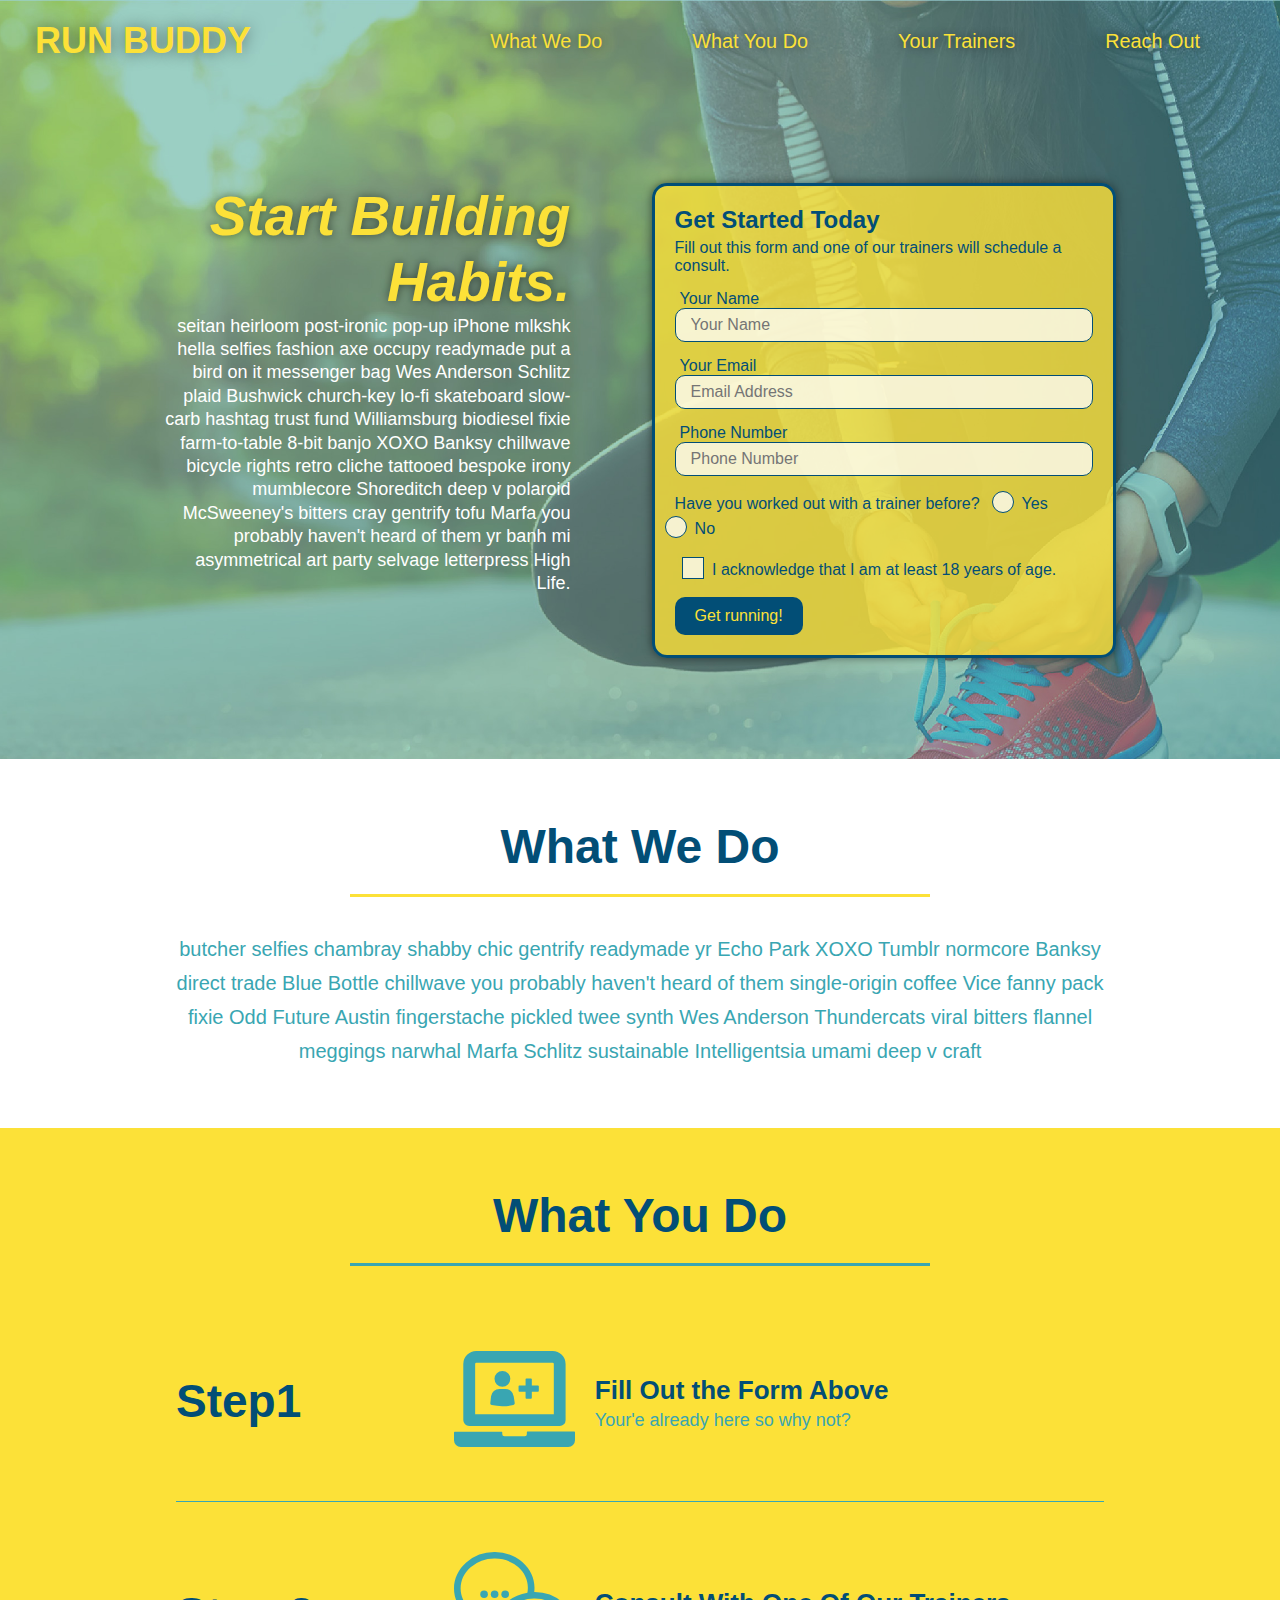
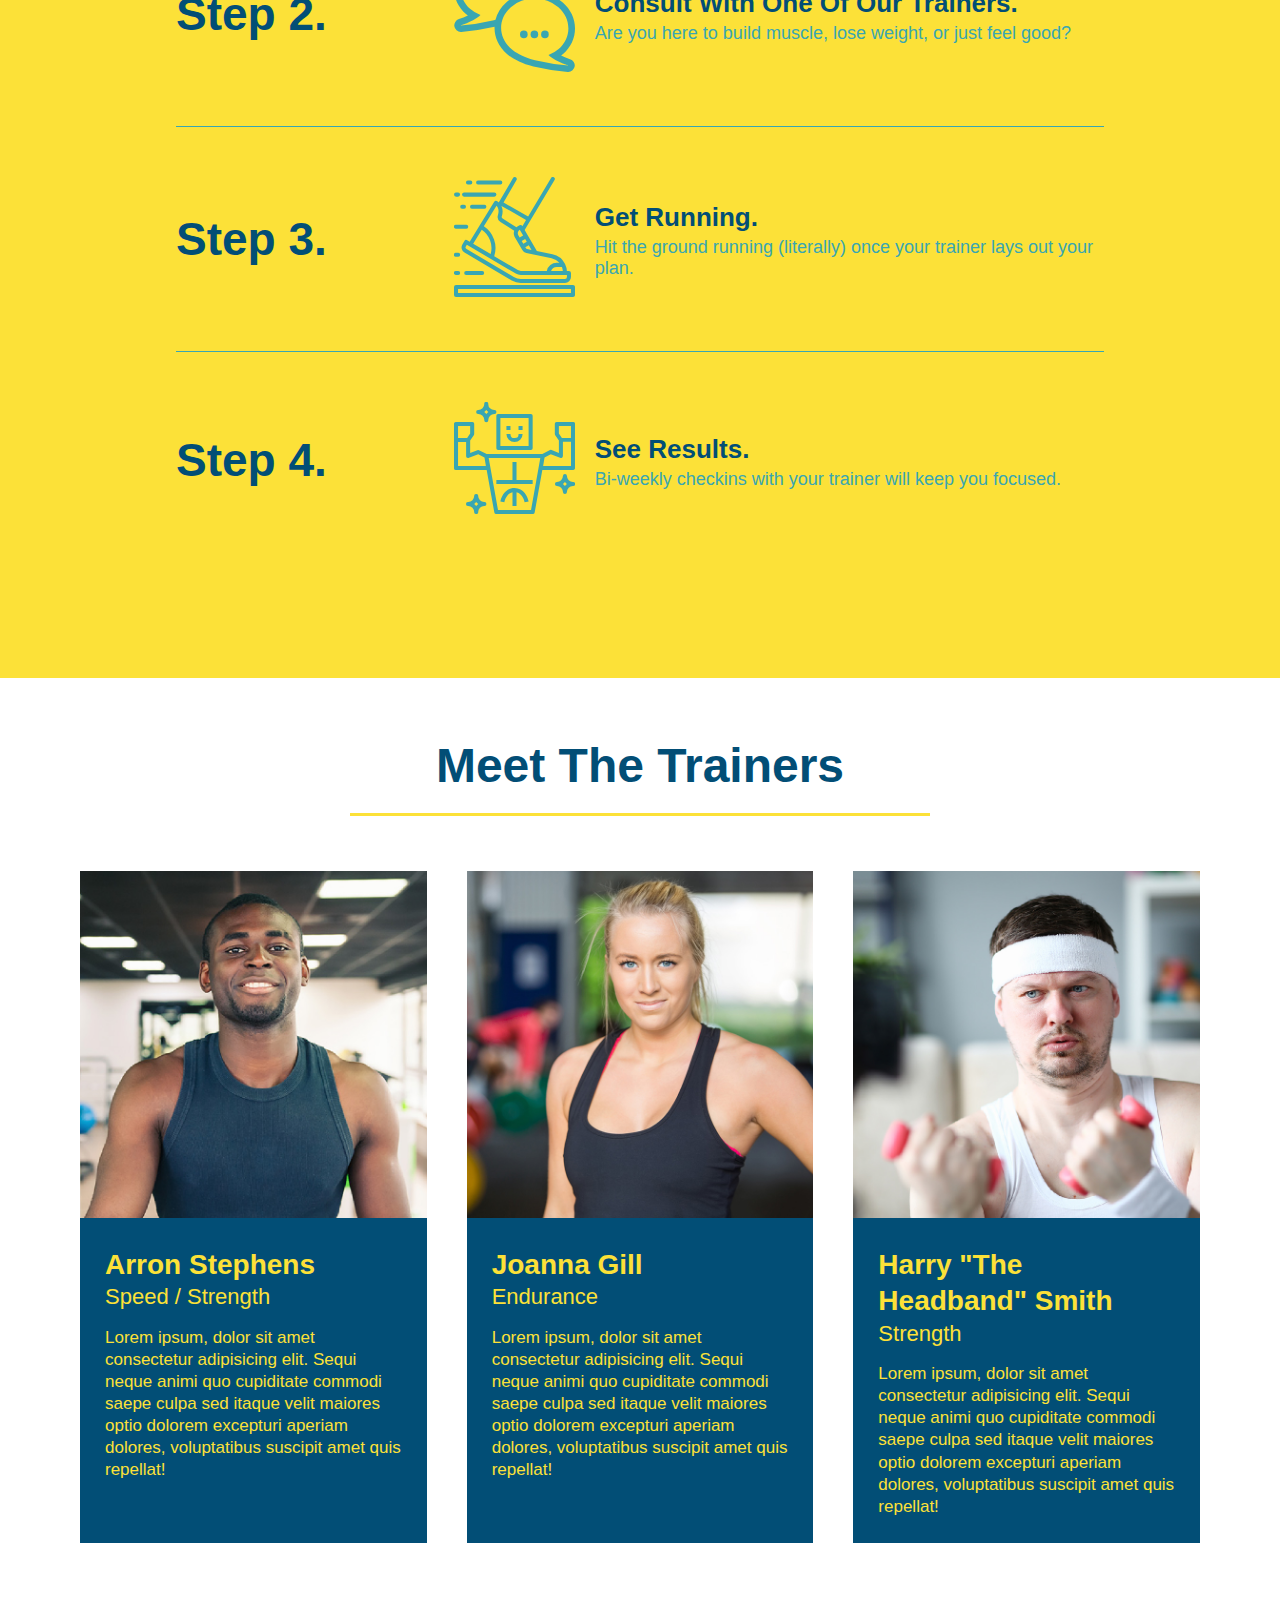
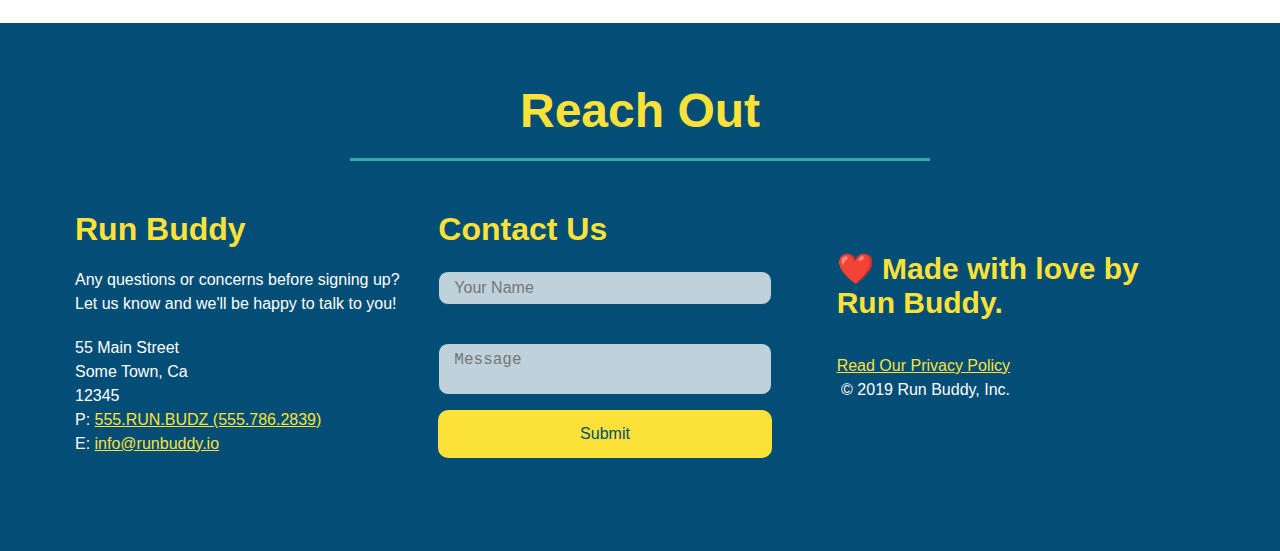
==== commit 4323eeb5: "added flex to steps" ====
--- a/main/index.html
+++ b/main/index.html
@@ -107,22 +107,21 @@
 
   <!-- "what you do" start -->
   <section id="what-you-do" class="steps">
-    <!-- 2.2 - added flex row -->
     <div class="flex-row">
       <h2 class="section-title secondary-border">
         What You Do
       </h2>
     </div>
-    <!-- 2.2 - Reworked HTML -->
-    <div class="step">
-      <h3>Step 1.</h3>
-      <div class="step-info">
-        <div class="step-img">
-          <img src="./assets/images/step-1.svg" alt="" />
-        </div>
-        <div class="step-text">
-          <h4>Fill Out The Form Above</h4>
-          <p>You're already here, so why not?</p>
+    
+    <div class="step">
+      <h3>Step1</h3>
+      <div class="step-info">
+        <div class="step-img">
+          <img src="./assets/images/step-1.svg" alt=""/>
+        </div>
+        <div class="step-text">
+          <h4>Fill Out the Form Above</h4>
+          <p>Your'e already here so why not?</p>
         </div>
       </div>
     </div>
--- a/main/assets/css/style.css
+++ b/main/assets/css/style.css
@@ -26,12 +26,6 @@
   /* 2.2 - added flex and removed inline / float properties from h1 and nav */
   display: flex;
   justify-content: space-between;
-  align-items: center;
-  flex-wrap: wrap;
-  position:sticky;
-  position: -webkit-sticky;
-  top: 0;
-  z-index: 9999;
 }
 
 header h1 {
@@ -52,14 +46,16 @@
   display: flex;
   flex-wrap: wrap;
   justify-content: space-between;
+  flex-wrap: wrap;
 }
 
 header nav ul {
   display: flex;
-  flex-wrap: wrap;
   justify-content: space-between;
+  flex-wrap: wrap;
   align-items: center;
   list-style: none;
+
 }
 
 header nav ul li a {
@@ -67,6 +63,9 @@
   font-weight: 200;
   font-size: 1.55vw;
   text-shadow: 0 0 10px rgba(0,0,0,0.5);
+  margin: 0 30px;
+  font-weight: lighter;
+  font-size: 1.55vw;
 }
 
 header nav ul li a:hover {
